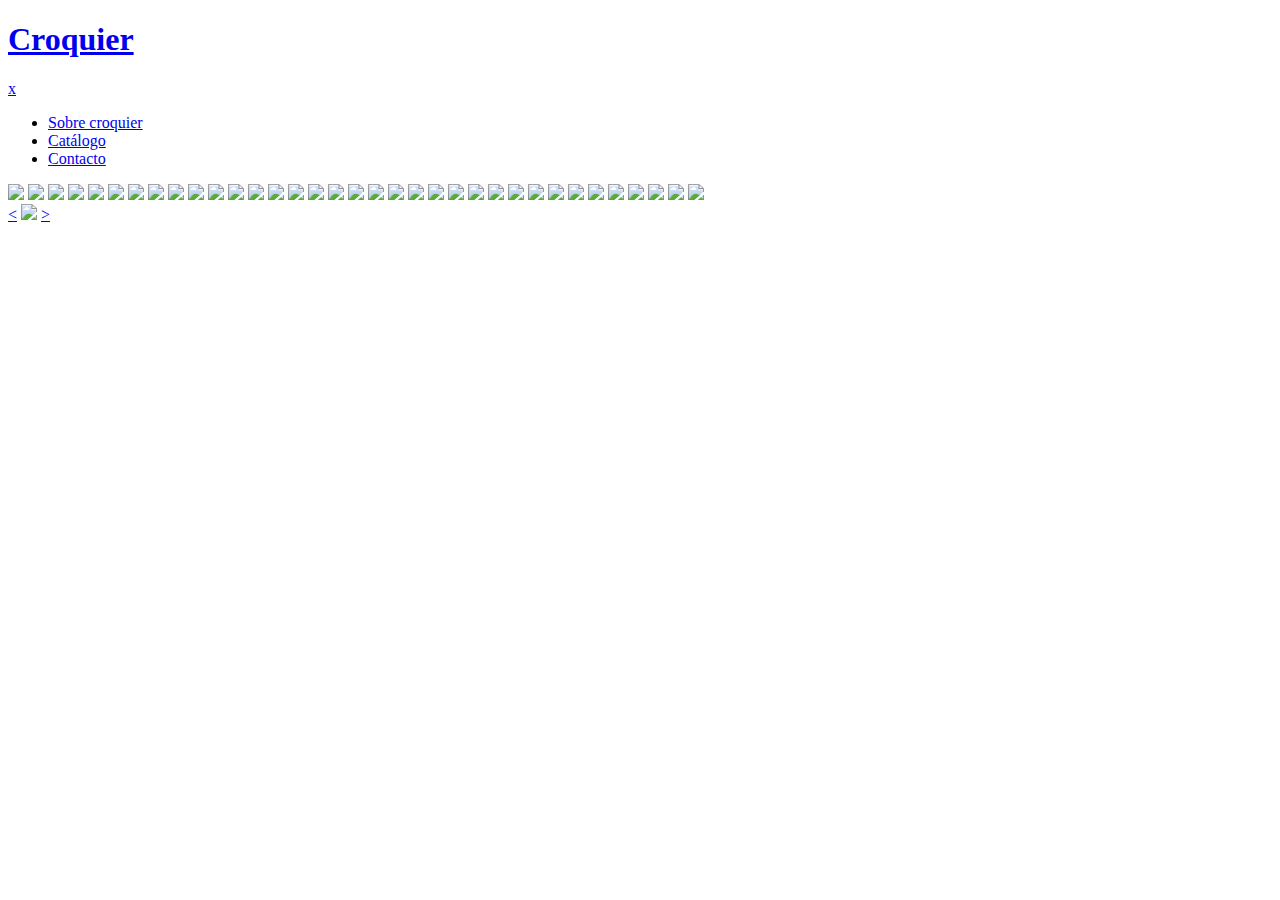
==== catalogo.html @ d127be21 "Version jueves 21 del catalogo.html" ====
<!DOCTYPE html>
<html>
<head>
	<meta charset="utf-8">
	<meta name="viewport" content="width=device-width, initial-scale=1">
	<link rel="stylesheet" type="text/css" href="css/estilo.css">
	<link rel="preconnect" href="https://fonts.googleapis.com">
	<link rel="preconnect" href="https://fonts.gstatic.com" crossorigin>
	<link href="https://fonts.googleapis.com/css2?family=Cutive+Mono&family=Lato:wght@100;300;400;900&family=Roboto+Mono&display=swap" rel="stylesheet">
	<title></title>
</head>
<body class="catalogo">
	<header>
		<h1><a href="index.html">Croquier</a></h1>
		<a href="#" class="abrir">
			<span></span>
			<span></span>
			<span></span>
		</a>
		<nav>
			<a href="#" class="cerrar">x</a>
			<ul>
				<li><a href="sobre_croquier.html">Sobre croquier</a></li>
				<li><a href="catalogo.html">Catálogo</a></li>
				<li><a href="contacto.html">Contacto</a></li>
			</ul>
		</nav>
	</header>
	<section class="galeria">
		<a href="img/01.jpg"><img src="img/01tn.jpg"></a>
		<a href="img/02.jpg"><img src="img/02tn.jpg"></a>
		<a href="img/03.jpg"><img src="img/03tn.jpg"></a>
		<a href="img/04.jpg"><img src="img/04tn.jpg"></a>
		<a href="img/05.jpg"><img src="img/05tn.jpg"></a>
		<a href="img/06.jpg"><img src="img/06tn.jpg"></a>
		<a href="img/07.jpg"><img src="img/07tn.jpg"></a>
		<a href="img/08.jpg"><img src="img/08tn.jpg"></a>
		<a href="img/09.jpg"><img src="img/09tn.jpg"></a>
		<a href="img/10.jpg"><img src="img/10tn.jpg"></a>
		<a href="img/11.jpg"><img src="img/11tn.jpg"></a>
		<a href="img/12.jpg"><img src="img/12tn.jpg"></a>
		<a href="img/13.jpg"><img src="img/13tn.jpg"></a>
		<a href="img/14.jpg"><img src="img/14tn.jpg"></a>
		<a href="img/15.jpg"><img src="img/15tn.jpg"></a>
		<a href="img/16.jpg"><img src="img/16tn.jpg"></a>
		<a href="img/17.jpg"><img src="img/17tn.jpg"></a>
		<a href="img/18.jpg"><img src="img/18tn.jpg"></a>
		<a href="img/19.jpg"><img src="img/19tn.jpg"></a>
		<a href="img/20.jpg"><img src="img/20tn.jpg"></a>
		<a href="img/21.jpg"><img src="img/21tn.jpg"></a>
		<a href="img/22.jpg"><img src="img/22tn.jpg"></a>
		<a href="img/23.jpg"><img src="img/23tn.jpg"></a>
		<a href="img/24.jpg"><img src="img/24tn.jpg"></a>
		<a href="img/25.jpg"><img src="img/25tn.jpg"></a>
		<a href="img/26.jpg"><img src="img/26tn.jpg"></a>
		<a href="img/27.jpg"><img src="img/27tn.jpg"></a>
		<a href="img/28.jpg"><img src="img/28tn.jpg"></a>
		<a href="img/29.jpg"><img src="img/29tn.jpg"></a>
		<a href="img/30.jpg"><img src="img/30tn.jpg"></a>
		<a href="img/31.jpg"><img src="img/31tn.jpg"></a>
		<a href="img/32.jpg"><img src="img/32tn.jpg"></a>
		<a href="img/33.jpg"><img src="img/33tn.jpg"></a>
		<a href="img/34.jpg"><img src="img/34tn.jpg"></a>
		<a href="img/35.jpg"><img src="img/35tn.jpg"></a>
	</section>
	<div class="modal">
		<a href="#">&lt;</a>
		<img src="img/01.jpg">
		<a href="#">&gt;</a>
	</div>
	<script src="js/funciones.js"></script>
</body>
</html>
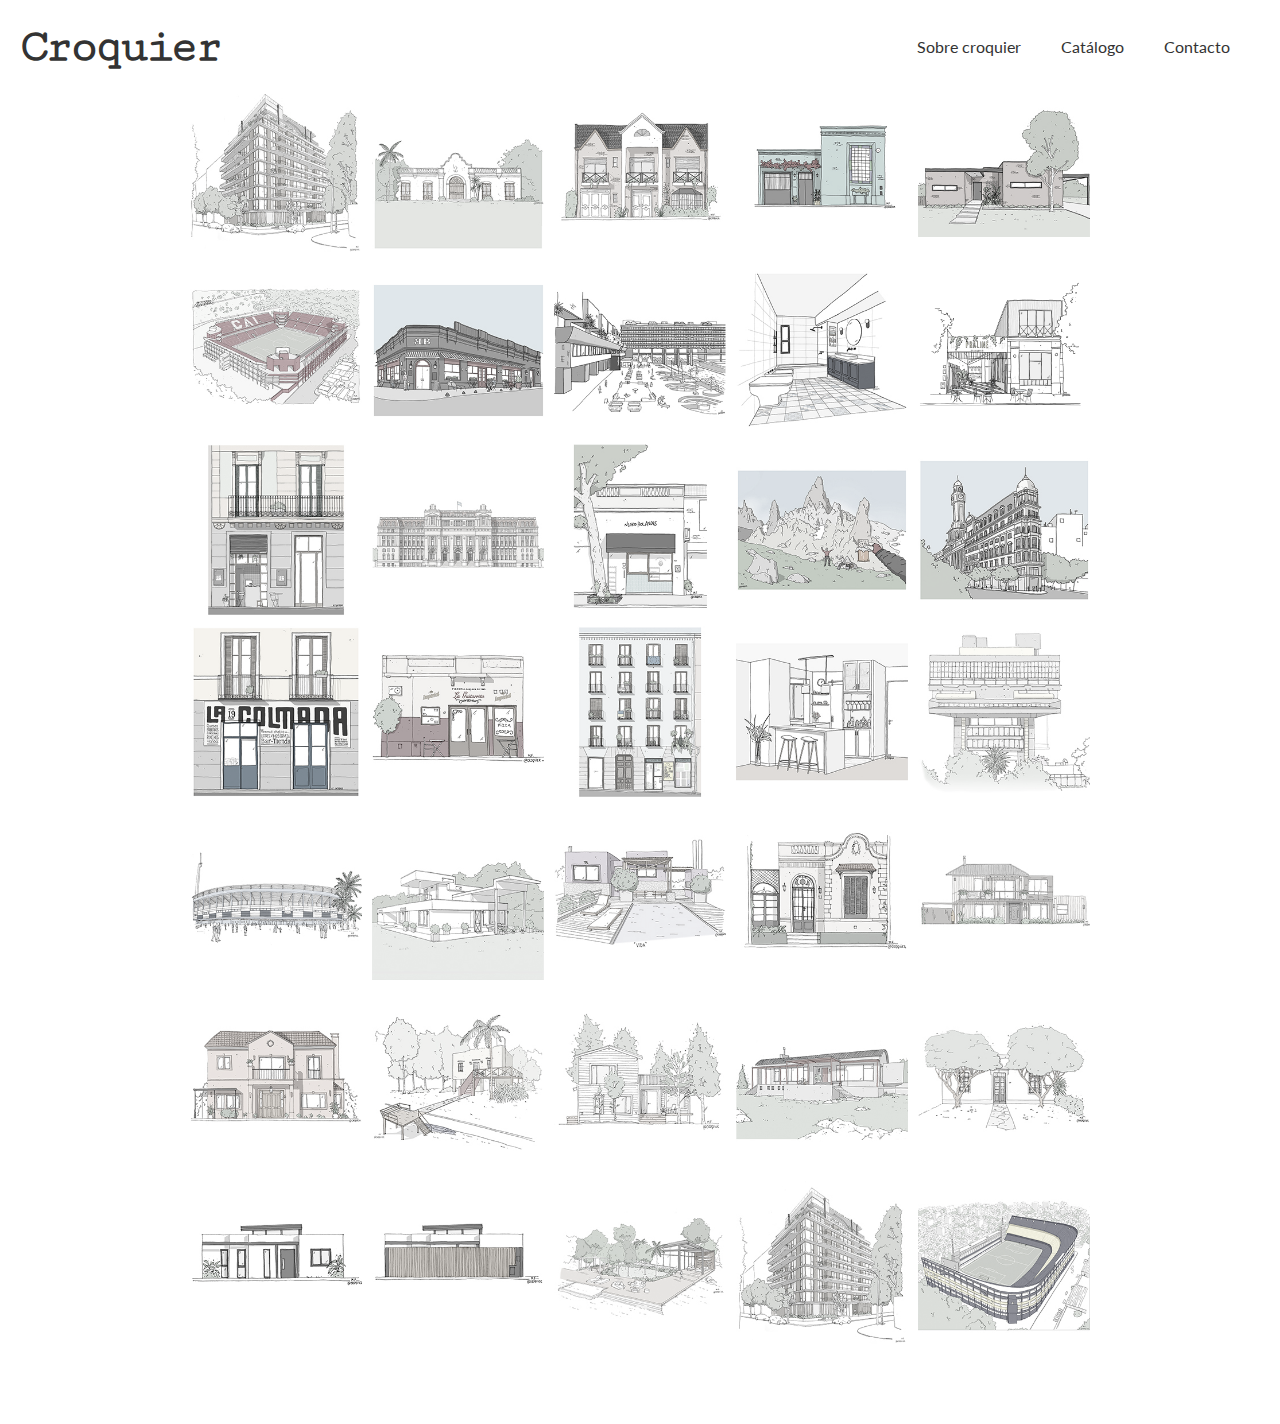
==== commit 19454da7: "actualizados todos los ficheros al 22 de julio" ====
--- a/catalogo.html
+++ b/catalogo.html
@@ -26,7 +26,7 @@
 			</ul>
 		</nav>
 	</header>
-	<section class="galeria">
+	<section class="galeria"> <!-- galeria que contiene todas las imagenes.-->
 		<a href="img/01.jpg"><img src="img/01tn.jpg"></a>
 		<a href="img/02.jpg"><img src="img/02tn.jpg"></a>
 		<a href="img/03.jpg"><img src="img/03tn.jpg"></a>
@@ -63,10 +63,10 @@
 		<a href="img/34.jpg"><img src="img/34tn.jpg"></a>
 		<a href="img/35.jpg"><img src="img/35tn.jpg"></a>
 	</section>
-	<div class="modal">
-		<a href="#">&lt;</a>
-		<img src="img/01.jpg">
-		<a href="#">&gt;</a>
+	<div class="modal"> <!-- modal que va a aparecer al hacer click en las imagenes-->
+		<a href="#">&lt;</a> <!-- flecha para la izq-->
+		<img src="img/01.jpg"> <!-- imagen en tamaño grande-->
+		<a href="#">&gt;</a> <!-- flecha para la der-->
 	</div>
 	<script src="js/funciones.js"></script>
 </body>
--- a/css/estilo.css
+++ b/css/estilo.css
@@ -0,0 +1,502 @@
+/*
+font-family: 'Lato', sans-serif;   gral 300
+font-family: 'Cutive Mono', monospace; titulo h1 400
+*/
+
+*{
+	margin: 0;
+	padding: 0;
+}
+body{
+	height: 100vh;
+	font-family: Lato, sans-serif;
+	font-weight: 300;
+	background-color: #ffffff;
+}
+header{
+	padding: 20px;
+	width: 100%;
+	display: flex;
+	justify-content: space-between;
+	align-items: center;
+	position: fixed;
+	top: 0;
+	left: 0;
+	z-index: 1;
+	background-color: white;
+}
+
+header h1 a{
+	text-decoration: none;
+	font-family: 'Cutive Mono', monospace;
+	color: #333;
+	font-size: 1.5em;
+	letter-spacing: -4px;
+}
+nav ul{
+	display: flex;
+	justify-content: center;
+	align-items: center;	
+	list-style: none;
+	margin-right: 30px;
+}
+nav li{
+	margin-right: 30px;
+	flex-grow: 1;
+}
+nav li a{
+	color: #333;
+	text-decoration: none;
+	display: block;
+	margin-right: 10px;
+	font-weight: 400;
+	cursor: pointer;
+}
+
+.abrir,.cerrar{
+	display: none;
+}
+	/*Hasta aca se estilizaron elementos comunes para todas las secciones*/
+	/*a partir de aca se estilizan elementos especificos del index.html*/
+.inicio section{
+	display: block;
+	
+}
+.inicio div.fondo{ 
+	height: 100vh;
+	display: flex;
+	justify-content: space-between;
+	align-items: center;
+	position: relative;
+}
+.inicio div.fondo section{
+	flex-grow: 1;
+	list-style: none;
+}
+.inicio div.fondo a{
+	display: block;
+	height: 100vh;
+	background: url(../img/01index.jpeg) no-repeat center;
+	background-size: 130%;
+	text-decoration: none;
+	font-size: 1.5em;
+	color: #333;
+	text-transform: lowercase;
+	position: relative;
+	transform: scale(1);
+	transition: transform 0.9s;
+}
+
+.inicio div.fondo section:first-child a{
+	background: url(../img/02index.jpeg) no-repeat center;
+	color: #333;
+	background-size: 130%;
+}
+.inicio div.fondo section:last-child a{
+	background: url(../img/03index.jpeg) no-repeat center;
+	color: #333;
+	background-size: 130%;
+}
+.inicio div.fondo a:hover {
+	transform: scale(1.1);
+}
+.inicio div.fondo section:first-child a:hover {
+	transform: scale(1.1);
+}
+.inicio div.fondo section:last-child a:hover {
+	transform: scale(1.1);
+}
+.inicio div.fondo span{
+	position: absolute;
+	bottom: 120px;
+	left: 10px;
+	font-weight: 400;
+}
+
+.inicio section div.fondo span::before{
+	background-color: yellow;
+	position: absolute;
+	top: -5px;
+	left: -5px;
+}
+
+footer{
+	position: fixed;
+	z-index: 1;
+	bottom: 0px;
+	height: 70px;
+	width: 100%;
+	background-color: white;
+	opacity: 0.8;
+	border-radius: 10px 10px 0 0;
+}
+section.footer{
+	height: 70px;
+	display: flex;
+	flex-direction: row-reverse;
+	justify-content: flex-start;
+	align-items: center;
+
+}
+footer section.footer div{
+	list-style: none;
+	margin-right: 20px;
+	margin-top: 10pxs;
+}
+footer a{
+
+	color: black;
+	text-decoration: none;
+	font-weight: 400;
+}
+
+/*ESTILO PARA LA SECCION: CATALOGO*/
+
+.catalogo .galeria{
+	width: 900px;
+	display: grid;
+	grid-template-columns: repeat(5, auto);
+	gap: 10px;
+	margin: 0 auto;
+	padding: 80px;
+}
+.catalogo .galeria a,
+.catalogo .galeria img{
+	display: block;
+	width: 100%;
+}
+.catalogo .galeria img{
+	filter: grayscale(80%);
+	transition: filter 0.9s;
+}
+.catalogo .galeria a:hover img{
+	filter: grayscale(0);
+}
+.catalogo .galeria img{
+	transform: scale(1);
+	transition: transform 0.9s;
+}
+.catalogo .galeria a:hover img{
+	transform: scale(1.1);
+}
+.modal{
+	display: none;
+	align-items: center;
+	justify-content: space-between;
+	position: fixed;
+	top: 0;
+	left: 0;
+	width: 100%;
+	height: 100vh;
+	background-color: rgba(255, 255, 255, 0.8);
+}
+
+.modal img{
+	display: block;
+	width: 500px;
+}
+.modal a{
+	display: block;
+	color: #333;
+	font-size: 8em;
+	text-decoration: none;
+	margin: 0 20px;
+	cursor: pointer;
+}
+
+
+.visible{
+	display: flex;
+	flex-wrap: nowrap;
+}
+
+/*ESTILO PARA LA SECCION: Sobre Croquier*/
+.contenido{
+	height: 600px;
+	display: flex;
+	justify-content: space-between;
+	align-items: center;
+	padding: 60px 30px 30px 30px;
+}
+.texto{
+	padding-right: 40px;
+}
+.contenido h2{
+	color: #333;
+	font-size: 4em;
+	font-weight: 300;
+	position: relative;
+	top: 10px;
+	z-index: -1;
+}
+.contenido p{
+	margin-top: 10px;
+	margin-left: 20px;
+}
+
+.sobre_croquier section.imagenes img{
+	width: 300px;
+}
+/*ESTILO PARA LA SECCION: CONTACTO*/
+.contacto section{
+	position: absolute;
+	top: 180px;
+	right: 50px;
+}
+.contacto h2{
+	padding: 10px;
+	font-family: Lato, sans-serif;
+	font-weight: 300;
+}
+.contacto form{
+	height: 250px;
+	width: 700px;
+	padding: 20px;
+	display: flex;
+	justify-content: space-around;
+	align-items: flex-start;
+}
+.contacto form div{
+	height: 100%;
+	display: flex;
+	flex-direction: column;
+	justify-content: space-around;
+	align-items: flex-end;
+	margin: 0 20px;
+	flex-grow: 1;
+}
+.contacto input[type="text"]{
+	-webkit-appearance: none;
+	appearance: none;
+		font-family: Lato, sans-serif;
+	font-weight: 300;
+	width: 100%;
+	border: none;
+	border-bottom: 1px dashed #333;
+	padding: 10px;
+	text-align: left;
+	margin-bottom: 5px;
+	color: grey;
+}
+.contacto .segundoForm input[type="text"]{
+	border: 1px dashed #333;
+	height: 200px;
+	text-align: left,top;
+}
+.contacto input[type="submit"]{
+	-webkit-appearance: none;
+	appearance:  none;
+	cursor: pointer;
+	border: none;
+	border: 0.5px solid #333;
+	border-radius: 50%;
+	padding: 20px;
+	text-align: center;
+	background: none;
+	color: grey;
+}
+.contacto ::placeholder{
+	color: grey;
+}
+
+
+
+/*MEDIA QUERYIES*/
+@media screen and (max-width:  1080px){
+	.sobre_croquier section.imagenes img{
+		width: 230px;
+	}
+}
+
+@media screen and (max-width: 1000px){
+	.catalogo .galeria{
+		width: 800px;
+		grid-template-columns: repeat(4, auto);
+		top: 180px;
+		margin: 0 auto;
+	}
+	
+}
+
+@media screen and (max-width: 900px){
+	.inicio div.fondo span{
+		margin: 60vh 30px 0; 
+		font-size: 1em;
+	}
+	.contacto form{
+		height: 250px;
+		width: 500px;
+	}
+	.contacto h2{
+		font-size: 1.2em;
+	}
+
+	.inicio div.fondo{
+		display: block;
+	}
+	.catalogo .galeria{
+		width: 700px;
+		grid-template-columns: repeat(3, auto);
+		top: 180px;
+		margin: 0 auto;
+	}
+}
+@media screen and (max-width: 880px){
+	.contenido{
+		flex-direction: column;
+		padding-top: 80px;
+	}
+	.imagenes{
+		display: flex;
+	}
+	.sobre_croquier section.imagenes img{
+		width: 280px;
+	}
+	.contenido h2{
+		font-size: 3em;
+	}
+}
+@media screen and (max-width: 800px){
+	.catalogo .galeria{
+		width: 500px;
+		grid-template-columns: repeat(3, auto);
+	}
+}
+@media screen and (max-width: 750px){
+	.modal img{
+		width: 400px;
+	}
+	.modal a{
+		font-size: 7em;
+	}
+
+}
+@media screen and (max-width: 700px){
+	.contacto form{
+		height: 250px;
+		width: 400px;
+	}
+	.inicio div.fondo{
+			/*estiulizar el fondo en columna*/
+	}
+	nav{
+		position: fixed;
+		top: -100vh;
+		left: 0;
+		padding: 20px;
+		width: calc(100% - 40px);
+		height: calc(100vh - 40px);
+		background-color: #747779;
+		transition: top 0.7s;
+	}
+	.desplegado{
+		top: 0;
+	}
+	nav ul{
+		display: block;
+	}
+	nav li{
+		font-size: 1.8em;
+		margin-right: 10px;
+		margin-top: 20px;
+	}
+	nav li:not(:first-child){
+		margin-top: 20px;
+	}
+	nav li a{
+		color: white;
+	}
+	.cerrar{
+		display: block;
+		position: absolute;
+		top: 20px;
+		right: 20px;
+		font-size: 2.5em;
+		text-decoration: none;
+		color: white;
+	}
+	.abrir{
+		display: block;
+		width: 30px;
+		border: 1px solid #333;
+		padding: 5px 5px 0;
+		border-radius: 5px;
+		margin-right: 30px;
+	}
+	.abrir span{
+		display: block;
+		height: 3px;
+		background-color: #333;
+		margin-bottom: 5px;
+		margin-top: 0;
+	}
+}
+
+@media screen and (max-width: 650px){
+	.texto{
+		width: 550px;
+	}
+	.sobre_croquier section.imagenes img{
+		width: 250px;
+	}
+}
+
+@media screen and (max-width: 600px){
+	.catalogo .galeria{
+		width: 400px;
+		grid-template-columns: repeat(2, auto);
+	}
+	.modal img{
+		width: 350px;
+	}
+	.modal a{
+		font-size: 5em;
+	}
+	.texto{
+		width: 450px;
+		padding-right: 0;
+	}
+	.imagenes{
+		display: flex;
+		flex-direction: column;
+	}
+	.sobre_croquier section.imagenes img{
+		width: 280px;
+	}
+	.contenido h2{
+		font-size: 2.5em;
+		padding-left: 10px;
+	}
+
+@media screen and (max-width: 500px){
+	.catalogo .galeria{
+		width: 200px;
+		grid-template-columns: repeat(1, auto);
+	}
+	.contacto section{
+		top: 150px;
+		margin: 0 auto;
+	}
+	.contacto form{
+		height: 400px;
+		flex-direction: column;
+
+		align-items: stretch;
+	}
+	.contacto form div{
+		align-items: center;
+	}
+	.contacto input[type="submit"]{
+		margin-top: 10px;
+		padding: 15px;
+	}
+	.modal img{
+		width: 200px;
+	}
+	.modal a{
+		font-size: 3em;
+	}
+}
+
+/*VER SI HACER PARA 500PX PARA ABAJO*/
+
